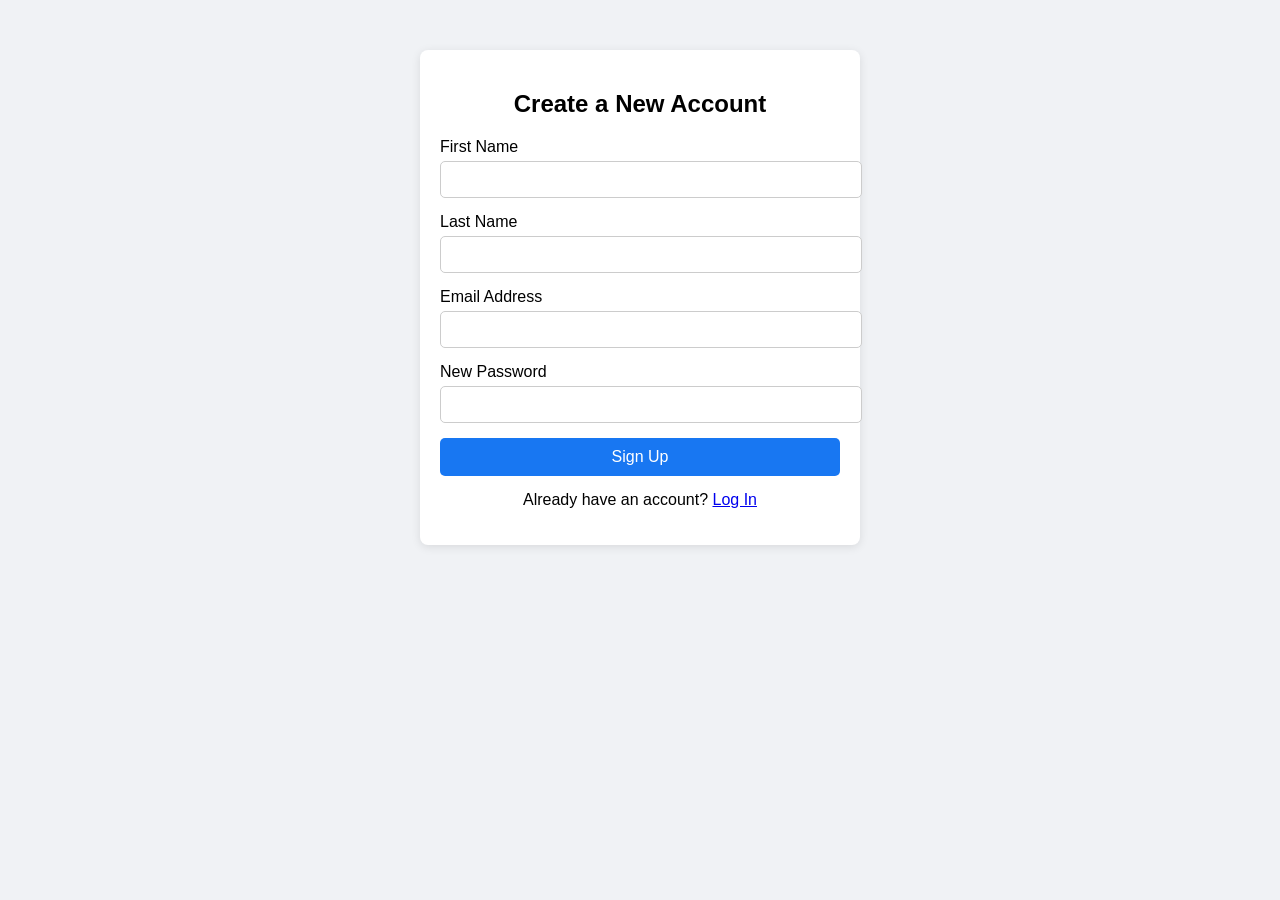
==== src/main/resources/static/index.html @ 71bf54ea "final" ====
<!DOCTYPE html>
<html lang="en">
<head>
    <meta charset="UTF-8">
    <meta name="viewport" content="width=device-width, initial-scale=1.0">
    <title>Facebook Registration</title>
    <link rel="stylesheet" href="styles.css">
    <style>
        body {
            font-family: Arial, sans-serif;
            background-color: #f0f2f5;
            margin: 0;
            padding: 0;
        }
        .container {
            width: 400px;
            margin: 50px auto;
            background: white;
            padding: 20px;
            border-radius: 8px;
            box-shadow: 0 2px 10px rgba(0,0,0,0.1);
        }
        h2 {
            text-align: center;
        }
        .form-group {
            margin-bottom: 15px;
        }
        .form-group label {
            display: block;
            margin-bottom: 5px;
        }
        .form-group input {
            width: 100%;
            padding: 10px;
            border: 1px solid #ccc;
            border-radius: 5px;
        }
        .btn {
            background-color: #1877f2;
            color: white;
            border: none;
            padding: 10px;
            width: 100%;
            border-radius: 5px;
            cursor: pointer;
            font-size: 16px;
        }
        .btn:hover {
            background-color: #155db2;
        }
    </style>
</head>
<body>

<div class="container">
    <h2>Create a New Account</h2>
    <form action="#" method="post">
        <div class="form-group">
            <label for="firstname">First Name</label>
            <input type="text" id="firstname" name="firstname" required>
        </div>
        <div class="form-group">
            <label for="lastname">Last Name</label>
            <input type="text" id="lastname" name="lastname" required>
        </div>
        <div class="form-group">
            <label for="email">Email Address</label>
            <input type="email" id="email" name="email" required>
        </div>
        <div class="form-group">
            <label for="password">New Password</label>
            <input type="password" id="password" name="password" required>
        </div>
        <button type="submit" class="btn">Sign Up</button>
    </form>
    <p style="text-align: center; margin-top: 15px;">Already have an account? <a href="#">Log In</a></p>
</div>

</body>
</html>
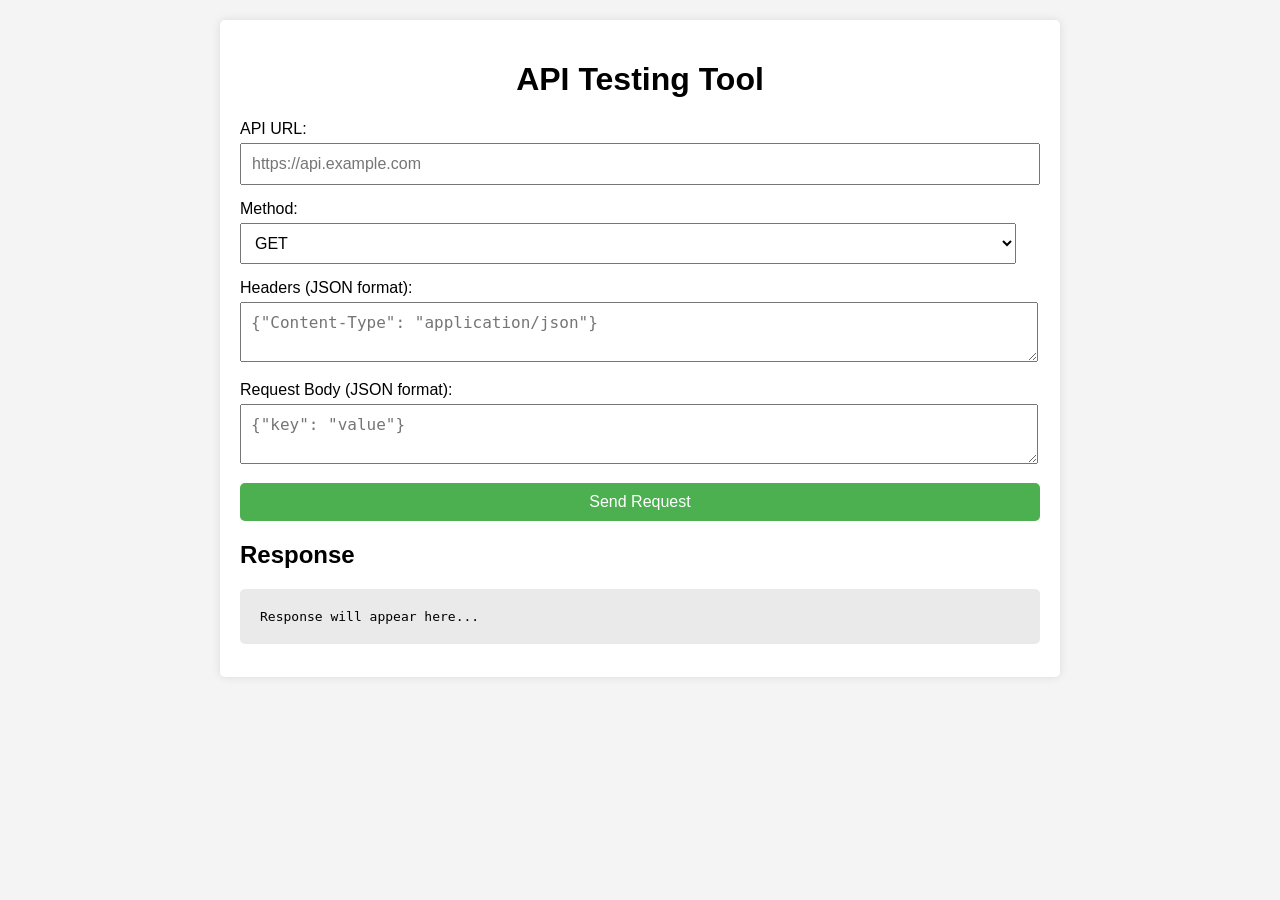
==== commit 5f3676f7: "final" ====
--- a/src/main/resources/static/index.html
+++ b/src/main/resources/static/index.html
@@ -1,81 +1,196 @@
 <!DOCTYPE html>
 <html lang="en">
 <head>
-    <meta charset="UTF-8">
-    <meta name="viewport" content="width=device-width, initial-scale=1.0">
-    <title>Facebook Registration</title>
-    <link rel="stylesheet" href="styles.css">
-    <style>
-        body {
-            font-family: Arial, sans-serif;
-            background-color: #f0f2f5;
-            margin: 0;
-            padding: 0;
-        }
-        .container {
-            width: 400px;
-            margin: 50px auto;
-            background: white;
-            padding: 20px;
-            border-radius: 8px;
-            box-shadow: 0 2px 10px rgba(0,0,0,0.1);
-        }
-        h2 {
-            text-align: center;
-        }
-        .form-group {
-            margin-bottom: 15px;
-        }
-        .form-group label {
-            display: block;
-            margin-bottom: 5px;
-        }
-        .form-group input {
-            width: 100%;
-            padding: 10px;
-            border: 1px solid #ccc;
-            border-radius: 5px;
-        }
-        .btn {
-            background-color: #1877f2;
-            color: white;
-            border: none;
-            padding: 10px;
-            width: 100%;
-            border-radius: 5px;
-            cursor: pointer;
-            font-size: 16px;
-        }
-        .btn:hover {
-            background-color: #155db2;
-        }
-    </style>
+  <meta charset="UTF-8">
+  <meta name="viewport" content="width=device-width, initial-scale=1.0">
+  <title>API Testing Tool</title>
+  <!--<link rel="stylesheet" href="style.css">-->
+  <style>
+      body {
+  font-family: Arial, sans-serif;
+  background-color: #f4f4f4;
+  margin: 0;
+  padding: 20px;
+}
+
+.container {
+  max-width: 800px;
+  margin: 0 auto;
+  background-color: white;
+  padding: 20px;
+  border-radius: 5px;
+  box-shadow: 0 0 10px rgba(0, 0, 0, 0.1);
+}
+
+h1 {
+  text-align: center;
+}
+
+.form-group {
+  margin-bottom: 15px;
+}
+
+input[type="url"], 
+select, 
+textarea {
+  width: 97%;
+  padding: 10px;
+  margin-top: 5px;
+  font-size: 16px;
+}
+
+button {
+  width: 100%;
+  padding: 10px;
+  background-color: #4CAF50;
+  color: white;
+  border: none;
+  border-radius: 5px;
+  cursor: pointer;
+  font-size: 16px;
+}
+
+button:hover {
+  background-color: #45a049;
+}
+
+#responseSection {
+  margin-top: 20px;
+}
+
+#responseOutput {
+  background-color: #eaeaea;
+  padding: 20px;
+  border-radius: 5px;
+  white-space: pre-wrap;
+  word-wrap: break-word;
+}
+
+  </style>
 </head>
 <body>
+  <div class="container">
+    <h1>API Testing Tool</h1>
+    
+    <!-- API request form -->
+    <form id="apiForm">
+      <div class="form-group">
+        <label for="url">API URL:</label>
+        <input type="url" id="url" name="url" placeholder="https://api.example.com" required>
+      </div>
 
-<div class="container">
-    <h2>Create a New Account</h2>
-    <form action="#" method="post">
-        <div class="form-group">
-            <label for="firstname">First Name</label>
-            <input type="text" id="firstname" name="firstname" required>
-        </div>
-        <div class="form-group">
-            <label for="lastname">Last Name</label>
-            <input type="text" id="lastname" name="lastname" required>
-        </div>
-        <div class="form-group">
-            <label for="email">Email Address</label>
-            <input type="email" id="email" name="email" required>
-        </div>
-        <div class="form-group">
-            <label for="password">New Password</label>
-            <input type="password" id="password" name="password" required>
-        </div>
-        <button type="submit" class="btn">Sign Up</button>
+      <div class="form-group">
+        <label for="method">Method:</label>
+        <select id="method" name="method">
+          <option value="GET">GET</option>
+          <option value="POST">POST</option>
+          <option value="PUT">PUT</option>
+          <option value="DELETE">DELETE</option>
+        </select>
+      </div>
+
+      <div class="form-group">
+        <label for="headers">Headers (JSON format):</label>
+        <textarea id="headers" name="headers" placeholder='{"Content-Type": "application/json"}'></textarea>
+      </div>
+
+      <div class="form-group">
+        <label for="body">Request Body (JSON format):</label>
+        <textarea id="body" name="body" placeholder='{"key": "value"}'></textarea>
+      </div>
+
+      <button type="submit">Send Request</button>
     </form>
-    <p style="text-align: center; margin-top: 15px;">Already have an account? <a href="#">Log In</a></p>
-</div>
 
+    <!-- Response section -->
+    <div id="responseSection">
+      <h2>Response</h2>
+      <pre id="responseOutput">Response will appear here...</pre>
+    </div>
+  </div>
+
+  <script>
+    document.getElementById('apiForm').addEventListener('submit', async function (e) {
+      e.preventDefault();
+    
+      // Get form data
+      const url = document.getElementById('url').value;
+      const method = document.getElementById('method').value;
+      const headersInput = document.getElementById('headers').value;
+      const bodyInput = document.getElementById('body').value;
+    
+      // Parse headers input to object (assuming JSON format input)
+      let headers = {};
+      try {
+        headers = JSON.parse(headersInput);
+      } catch (error) {
+        console.error('Invalid headers format. Make sure it is valid JSON.');
+      }
+    
+      // Ensure content-type is application/json for POST/PUT requests with JSON body
+      if ((method === 'POST' || method === 'PUT') && !headers['Content-Type']) {
+        headers['Content-Type'] = 'application/json';  // Set default Content-Type if not provided
+      }
+    
+      // Define a function to make the API request
+      function makeApiRequest(url, method, headers, body) {
+        // If the method is POST or PUT and body is provided, ensure it's a valid JSON string
+        if (body && headers['Content-Type'] === 'application/json') {
+          // Parse the bodyInput into a JSON object (if it's not already a JSON object)
+          try {
+            body = JSON.stringify(JSON.parse(body));
+          } catch (error) {
+            console.error('Invalid JSON body format.');
+            return;
+          }
+        }
+    
+        fetch(url, {
+          method: method,
+          headers: headers,
+          body: body,
+        })
+          .then(response => response.json())
+          .then(data => console.log('Response:', data))
+          .catch(error => console.error('Error:', error));
+      }
+    
+      // Use an if-else ladder to decide what to do based on the input
+      if (method === 'GET') {
+        if (url !== '') {
+          console.log('Making GET request to:', url);
+          makeApiRequest(url, 'GET', headers, null);
+        } else {
+          console.error('URL is required for GET request.');
+        }
+      } else if (method === 'POST') {
+        if (url !== '' && bodyInput !== '') {
+          console.log('Making POST request to:', url);
+          makeApiRequest(url, 'POST', headers, bodyInput);
+        } else {
+          console.error('URL and body are required for POST request.');
+        }
+      } else if (method === 'PUT') {
+        if (url !== '' && bodyInput !== '') {
+          console.log('Making PUT request to:', url);
+          makeApiRequest(url, 'PUT', headers, bodyInput);
+        } else {
+          console.error('URL and body are required for PUT request.');
+        }
+      } else if (method === 'DELETE') {
+        if (url !== '') {
+          console.log('Making DELETE request to:', url);
+          makeApiRequest(url, 'DELETE', headers, null);
+        } else {
+          console.error('URL is required for DELETE request.');
+        }
+      } else {
+        console.error('Unsupported HTTP method:', method);
+      }
+    
+    });
+    
+
+  </script>
 </body>
-</html>
+</html>
--- a/src/main/resources/static/style.css
+++ b/src/main/resources/static/style.css
@@ -0,0 +1,27 @@
+body {
+    font-family: Arial, sans-serif;
+    display: flex;
+    justify-content: center;
+    align-items: center;
+    height: 100vh;
+    margin: 0;
+    background-color: #f5f5f5;
+}
+
+.container {
+    text-align: center;
+    padding: 20px;
+    background-color: #fff;
+    border-radius: 8px;
+    box-shadow: 0 4px 8px rgba(0, 0, 0, 0.1);
+    width: 300px;
+}
+
+.input-section {
+    margin-bottom: 20px;
+}
+
+#response {
+    font-weight: bold;
+    color: #333;
+}
